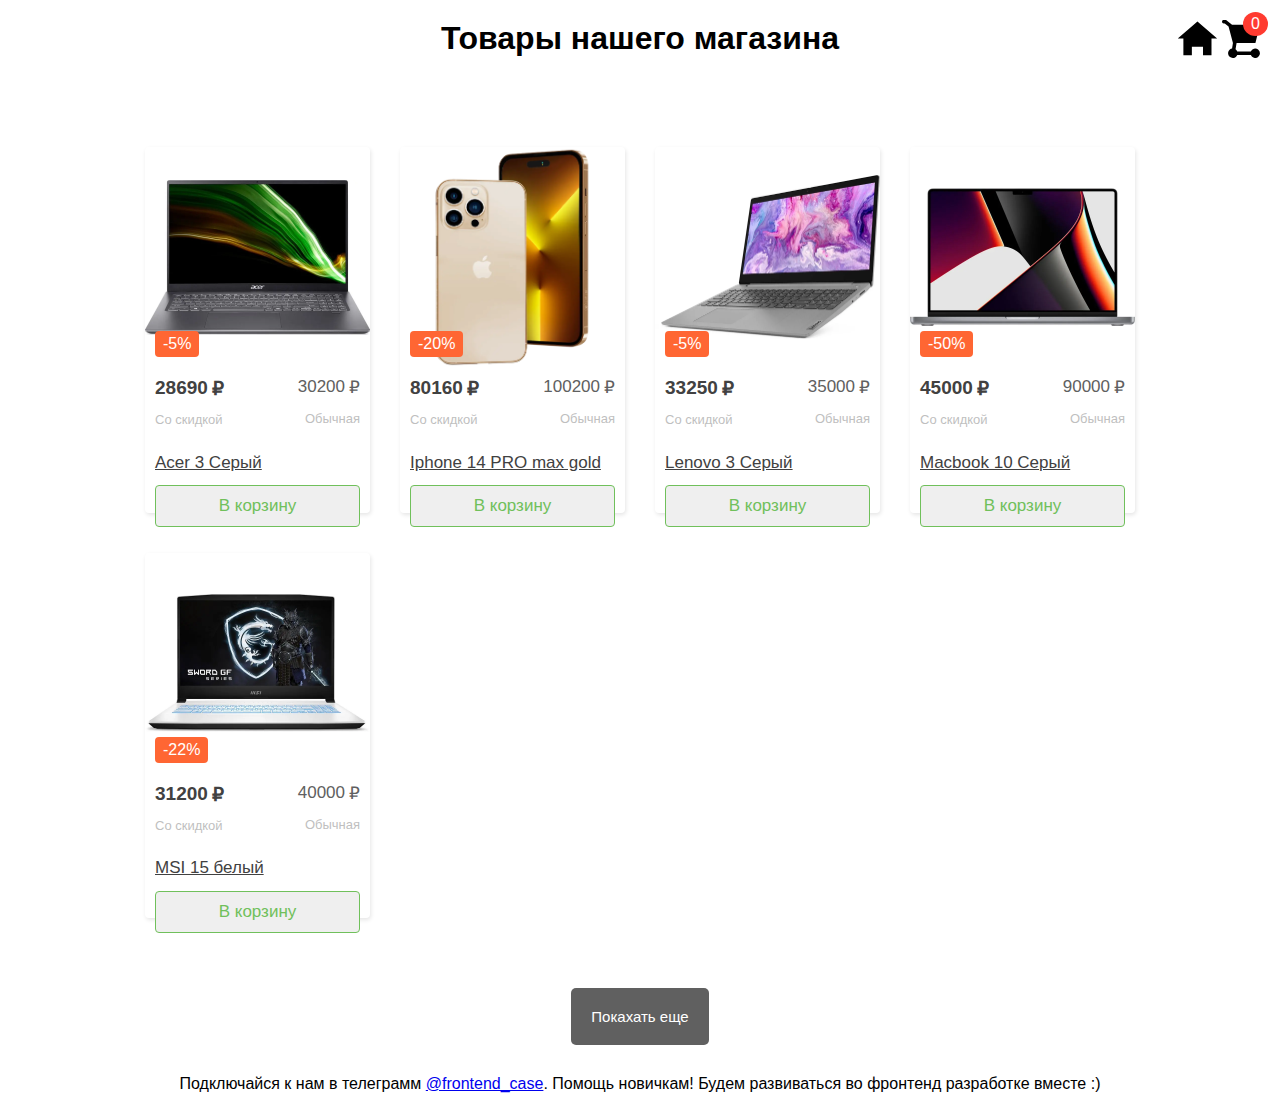
==== index.html @ 3adc4446 "first commit" ====
<!DOCTYPE html>
<html lang="en">
<head>
    <meta charset="UTF-8">
    <meta http-equiv="X-UA-Compatible" content="IE=edge">
    <meta name="viewport" content="width=device-width, initial-scale=1.0">
    <link rel="icon" href="https://i.ibb.co/GP3dyzw/IMG-6199.jpg">
    <title>Frontend-кейс</title>
    <link rel="stylesheet" href="./style/style.css">
    <script src="./js/index.js" type="module" defer></script>
</head>
<body>

    <div class="wrapper">
        <h1>Товары нашего магазина</h1>
        <div class="cards"></div>
        <button class="show-cards none">Покахать еще</button>
        
        <a href="basket.html" class="basket">
            <div class="basket__inner">
                <svg width="38" height="38" viewBox="0 0 16 16" xmlns="http://www.w3.org/2000/svg">
                    <path fill-rule="evenodd" clip-rule="evenodd" d="M.75-.02a.75.75 0 100 1.5l.408-.006 1.606 1.281 1.839 6.881L4.237 12a2 2 0 102.188 2.722l5.705.028a2 2 0 100-1.5l-5.705-.028a2.007 2.007 0 00-.722-.898l.438-2.632 7.933.027 1.91-7.715H4.227L1.683-.026 1.68-.02v-.005L.75-.02z" fill="#000"></path>
                </svg>
                <span class="basket__count">0</span>
            </div>
        </a>
        <a class="home" href="index.html">
            <svg width="45" height="45" viewBox="0 0 16 16" xmlns="http://www.w3.org/2000/svg">
                <path fill-rule="evenodd" clip-rule="evenodd" d="M7.98 1.984l7 6h-2.003v6H9.96V10.97H5.997v3.016H2.982v-6H.979l7-6z" fill="#000"></path>
            </svg>
        </a>
    </div>

    <footer style="font-family: Arial, Helvetica, sans-serif; text-align: center; padding: 10px 0;">
        Подключайся к нам в телеграмм <a target="_blank" href="https://t.me/frontend_case">@frontend_case</a>.
        Помощь новичкам!
        Будем развиваться во фронтенд разработке вместе :)
    </footer>
</body>
</html>
---- style/style.css ----
@import url('./reset.css');

.wrapper{
    display: flex;
    flex-direction: column;
    align-items: center;
    row-gap: 10px;
}

.cards {
    display: grid;
    grid-template-columns: repeat(auto-fill, 225px);
    width: 100%;
    max-width: 1000px; 
    justify-content: center;
    justify-items: center; 
    column-gap: 30px;
    row-gap: 40px; 
    margin: 60px auto;
}

.card {
    width: 225px;
    min-height: 350px;
    box-shadow: 1px 2px 4px rgba(0, 0, 0, 0.1);
    display: flex;
    flex-direction: column;
    border-radius: 4px;
    transition: 0.2s;
    position: relative;
}

.card:hover {
	box-shadow: 4px 8px 16px rgba(255, 102, 51, 0.2);
}

.card__top {
	flex: 0 0 220px;
	position: relative;
	overflow: hidden;
}

.card__image {
    display: block;
    position: absolute;
    top: 0;
    left: 0;
    width: 100%;
    height: 100%;
}

.card__image > img {
	width: 100%;
	height: 100%;
	object-fit: contain;
	transition: 0.2s;
}

.card__image:hover > img {
	transform: scale(1.1);
}

.card__label {
    padding: 4px 8px;
    position: absolute;
    bottom: 10px;
    left: 10px;
    background: #ff6633;
    border-radius: 4px;
    font-weight: 400;
    font-size: 16px;
    color: #fff;
}

.card__bottom {
    display: flex;
    flex-direction: column;
    flex: 1 0 auto;
    padding: 10px;
}

.card__prices {
    display: flex;
    margin-bottom: 10px;
    flex: 0 0 50%;
}

.card__price::after {
    content: "₽";
    margin-left: 4px;
    position: relative;
}

.card__price--discount {
    font-weight: 700;
    font-size: 19px;
    color: #414141;
    display: flex;
    flex-wrap: wrap-reverse;
}

.card__price--discount::before {
    content: "Со скидкой";
    font-weight: 400;
    font-size: 13px;
    color: #bfbfbf;
}

.card__price--common {
    font-weight: 400;
    font-size: 17px;
    color: #606060;
    display: flex;
    flex-wrap: wrap-reverse;
    justify-content: flex-end;
}

.card__price--common::before {
    content: "Обычная";
    font-weight: 400;
    font-size: 13px;
    color: #bfbfbf;
}

.card__title {
    display: block;
    margin-bottom: 10px;
    font-weight: 400;
    font-size: 17px;
    line-height: 150%;
    color: #414141;
}

.card__title:hover {
    color: #ff6633;
}

.card__add {
    display: block;
    width: 100%;
    font-weight: 400;
    font-size: 17px;
    color: #70c05b;
    padding: 10px;
    text-align: center;
    border: 1px solid #70c05b;
    border-radius: 4px;
    cursor: pointer; 
    transition: 0.2s;
    margin-top: auto;
}

.card__add:hover, .card__add.active {
    border: 1px solid #ff6633;
    background-color: #ff6633;
    color: #fff;
}

.show-cards{
    padding: 20px;
    margin-bottom: 20px;
    color: white;
    background-color: #606060;
    border: none;
    border-radius: 5px;
    font-size: 15px;
}

.show-cards:hover {
    transform: scale(1.05);
    cursor: pointer;
}

.basket{
    position: absolute;
    top: 20px;
    right: 20px;
}

.basket__inner{
    position: relative;
}

.basket__count{
    position: absolute;
    top: -8px;
    right: -8px;
    border-radius: 50%;
    background-color: #ff3b30;
    color: white;
    padding: 3px;
    text-align: center;
    min-width: 25px;
}

.home{
    position: absolute;
    top: 16px;
    right: 60px;
}
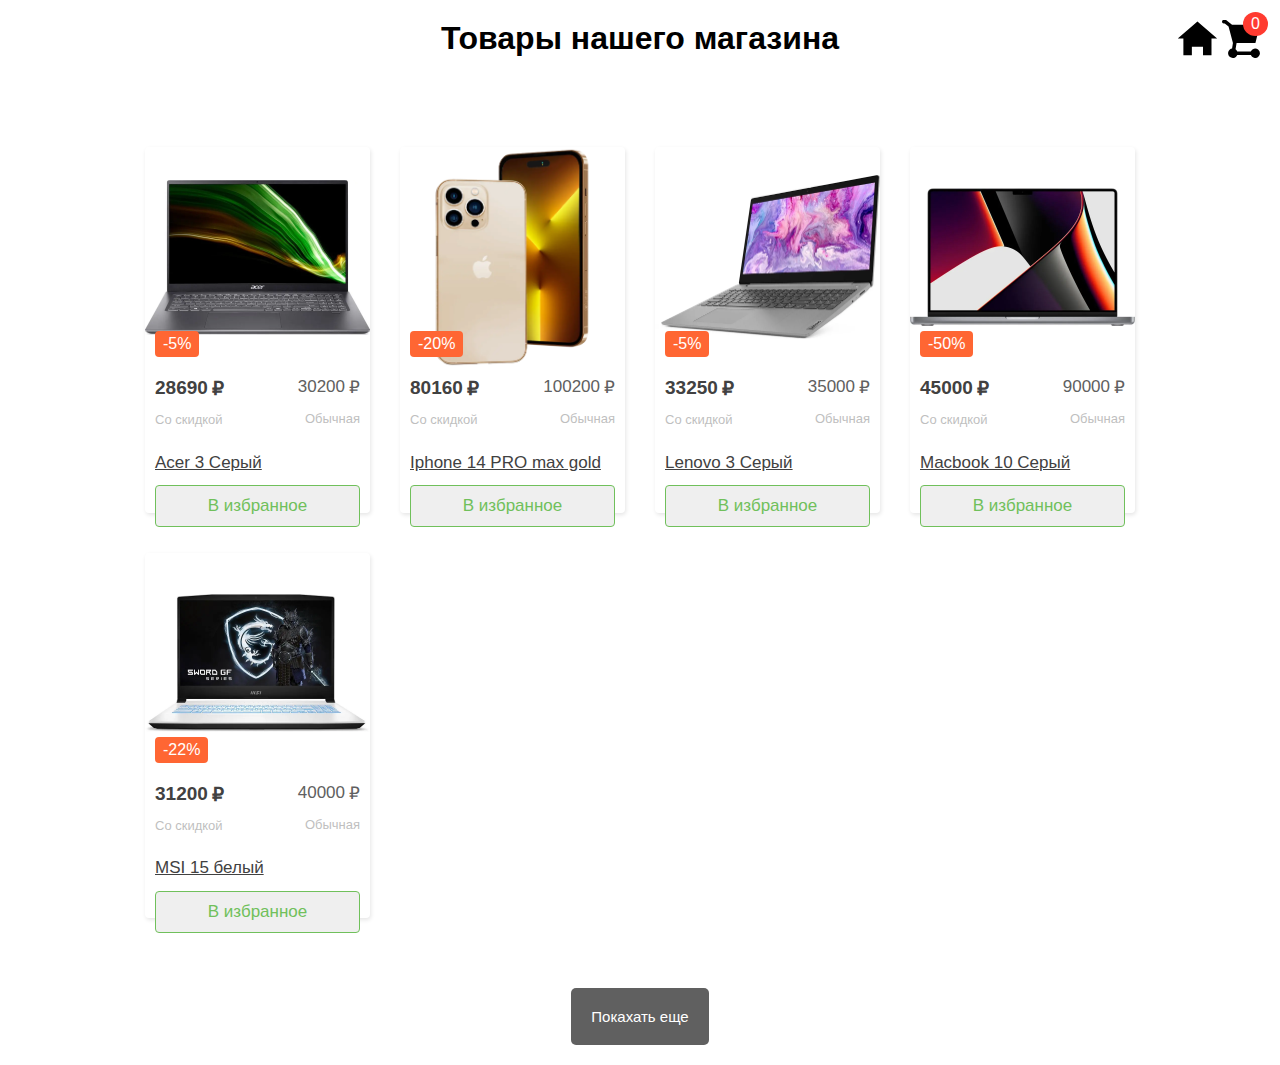
==== commit 005c0d2e: "fix fetch json" ====
--- a/index.html
+++ b/index.html
@@ -30,11 +30,5 @@
             </svg>
         </a>
     </div>
-
-    <footer style="font-family: Arial, Helvetica, sans-serif; text-align: center; padding: 10px 0;">
-        Подключайся к нам в телеграмм <a target="_blank" href="https://t.me/frontend_case">@frontend_case</a>.
-        Помощь новичкам!
-        Будем развиваться во фронтенд разработке вместе :)
-    </footer>
 </body>
 </html>